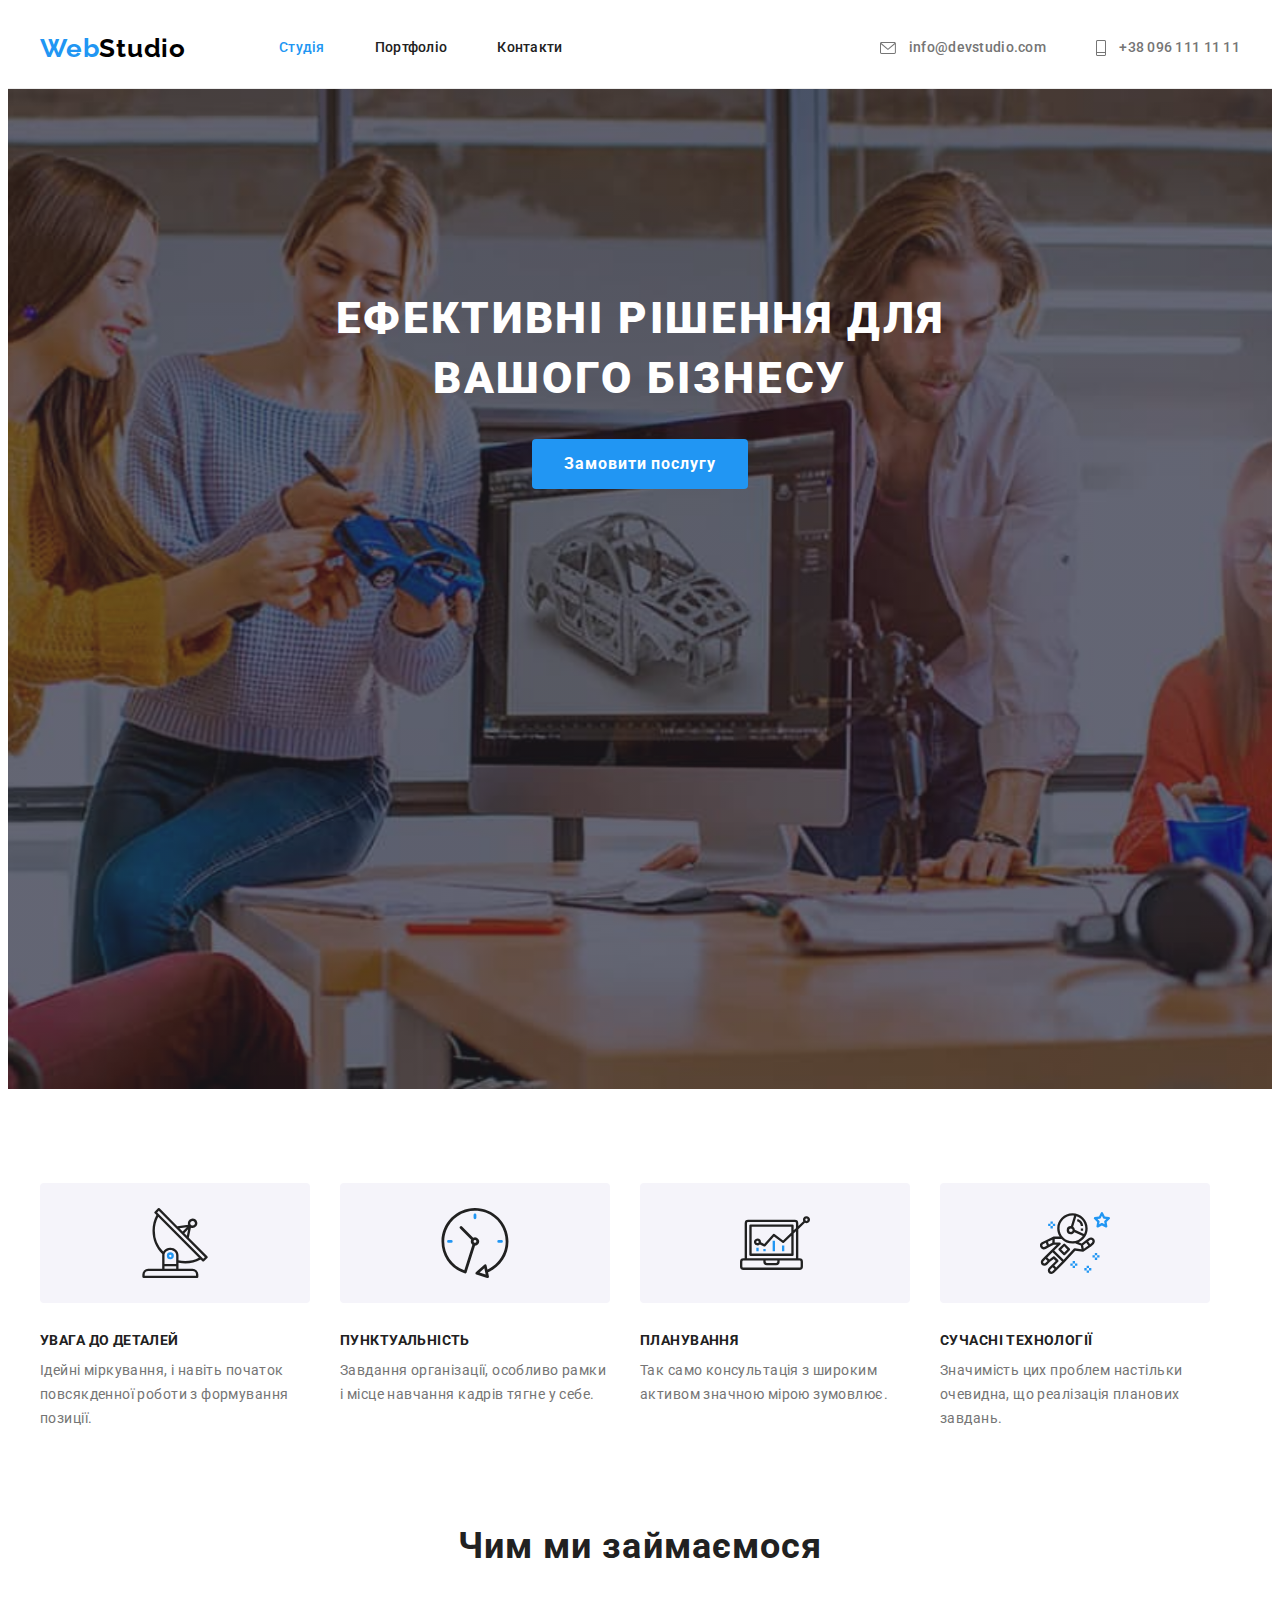
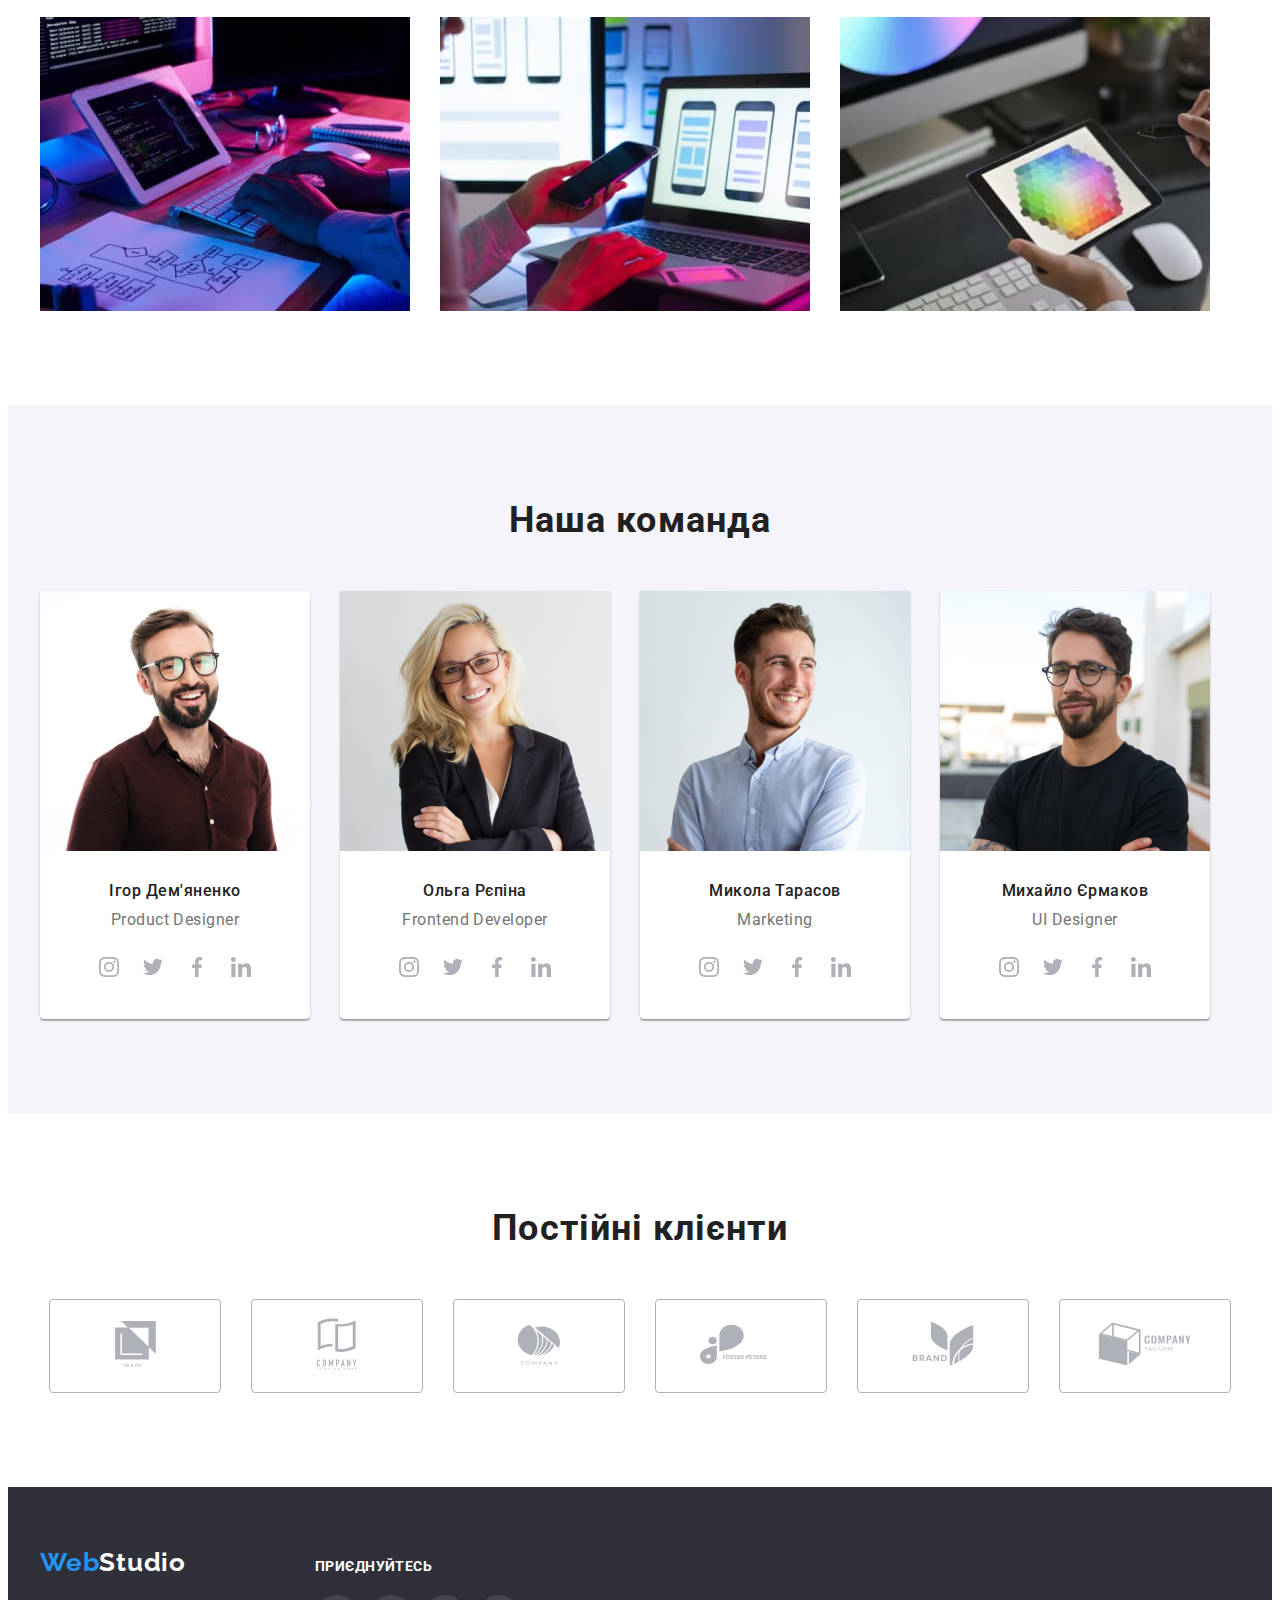
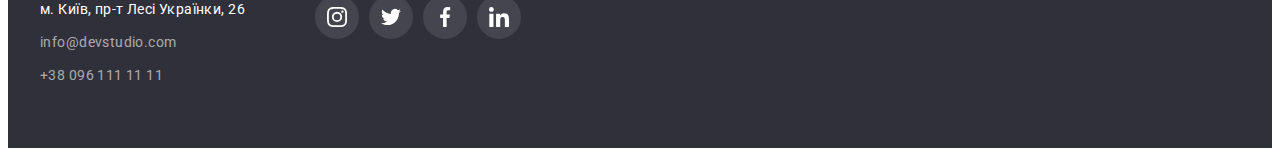
==== index.html @ 8907f820 "hw-4" ====
<!DOCTYPE html>
<html lang="uk">

<head>
    <meta charset="UTF-8">
    <meta http-equiv="X-UA-Compatible" content="IE=edge">
    <meta name="viewport" content="width=device-width, initial-scale=1.0">
    <title lang="en">WebStudio</title>
    <link rel="preconnect" href="https://fonts.googleapis.com">
    <link rel="preconnect" href="https://fonts.gstatic.com" crossorigin>
    <link
        href="https://fonts.googleapis.com/css2?family=Raleway:wght@700&family=Roboto:wght@400;500;700;900&display=swap"
        rel="stylesheet">
    <link rel="stylesheet" href="https://cdnjs.cloudflare.com/ajax/libs/modern-normalize/1.1.0/modern-normalize.min.css"
        integrity="sha512-wpPYUAdjBVSE4KJnH1VR1HeZfpl1ub8YT/NKx4PuQ5NmX2tKuGu6U/JRp5y+Y8XG2tV+wKQpNHVUX03MfMFn9Q=="
        crossorigin="anonymous" referrerpolicy="no-referrer" />
    <link rel="stylesheet" href="./css/styles.css">
</head>

<body>
    <header class="header">
        <div class="container header-container">
            <nav class="header-navigation">
                <a href="/" lang="en" class="logo link">
                    <span class="accent">Web</span>Studio
                </a>
                <ul class="header-list list">
                    <li class="header-item"> <a class="header-link link active" href="./index.html">Студія</a></li>
                    <li class="header-item"> <a class="header-link link" href="./portfolio.html">Портфоліо</a></li>
                    <li class="header-item"> <a class="header-link link" href="">Контакти</a></li>
                </ul>
            </nav>
            <ul class="header-contacts list">

                <li class="header-contacts-item">
                    <a class="header-email link" href="mailto:info@devstudio.com">
                        <svg class="email-icon" width="16" height="12">
                            <use href="./images/icons.svg#email-icon"> </use>
                        </svg>
                        info@devstudio.com</a>
                </li>
                <li class="header-contacts-item">
                    <a class="header-tel link" href="tel:+380961111111">
                        <svg class="tel-icon" width="10" height="16">
                            <use href="./images/icons.svg#tel-icon"> </use>
                        </svg>
                        +38 096 111 11
                        11</a>
                </li>
            </ul>
        </div>
    </header>

    <main>
        <section class="hero-section">
            <div class="container">
                <h1 class="hero-title">Ефективні рішення для <br /> вашого бізнесу</h1>
                <button class="hero-btn" type="button">Замовити послугу</button>
            </div>
        </section>

        <section class="features-section">
            <div class="container">
                <h2 hidden>Особливості</h2>
                <ul class="features-list list">
                    <li class="features-list-item">
                        <div class="features-icons-bckg">
                            <svg class="feature-icon" width="70" height="70">
                                <use href="./images/icons.svg#feature-1-icon">
                                </use>
                            </svg>
                        </div>
                        <h3 class="features-title">Увага до деталей</h3>
                        <p class="features-text">Ідейні міркування, і навіть початок повсякденної роботи з формування
                            позиції.</p>
                    </li>
                    <li class="features-list-item">
                        <div class="features-icons-bckg">
                            <svg class="feature-icon" width="70" height="70">
                                <use href="./images/icons.svg#feature-2-icon">
                                </use>
                            </svg>
                        </div>
                        <h3 class="features-title">Пунктуальність</h3>
                        <p class="features-text">Завдання організації, особливо рамки і місце навчання кадрів тягне у
                            себе.
                        </p>
                    </li>
                    <li class="features-list-item">
                        <div class="features-icons-bckg">
                            <svg class="feature-icon" width="70" height="70">
                                <use href="./images/icons.svg#feature-3-icon">
                                </use>
                            </svg>
                        </div>
                        <h3 class="features-title">Планування</h3>
                        <p class="features-text">Так само консультація з широким активом значною мірою зумовлює.</p>
                    </li>
                    <li class="features-list-item">
                        <div class="features-icons-bckg">
                            <svg class="feature-icon" width="70" height="70">
                                <use href="./images/icons.svg#feature-4-icon">
                                </use>
                            </svg>
                        </div>
                        <h3 class="features-title">Сучасні технології</h3>
                        <p class="features-text">Значимість цих проблем настільки очевидна, що реалізація планових
                            завдань.
                        </p>
                    </li>
                </ul>
            </div>
        </section>
        <section class="work-examples-section">
            <div class="container">
                <h2 class="second-title">Чим ми займаємося</h2>
                <ul class="examples-img list">
                    <li class="example-item">
                        <img src="./images/img-1.jpg" alt="Програміст працює за робочим столом в офісі" width="370"
                            height="294">
                    </li>
                    <li class="example-item">
                        <img src="./images/img-2.jpg" alt="Веб-дизайнер створює інтерфейс додатка для смартфона"
                            width="370" height="294">
                    </li>
                    <li class="example-item">
                        <img src="./images/img-3.jpg" alt="Веб-дизайнер обирає кольорову гаму на графічному планшеті"
                            width="370" height="294">
                    </li>
                </ul>
            </div>
        </section>
        <section class="team-section">
            <div class="container">
                <h2 class="second-title">Наша команда</h2>
                <ul class="team-list list">
                    <li class="team-member">
                        <img src="./images/img-prod-design.jpg" alt="Фото продакт-дизайнера Ігоря Дем'яненка"
                            width="270" height="260">
                        <div class="team-info">
                            <h3 class="team-member-name">Ігор Дем'яненко</h3>
                            <p class="team-member-jobtitle" lang="en">Product Designer</p>

                            <ul class="social-links-list list">
                                <li class="instagram">
                                    <a href="" class="social-link">
                                        <svg class="social-icon" width="20" height="20">
                                            <use href="./images/icons.svg#instagram-icon">
                                            </use>
                                        </svg>
                                    </a>
                                </li>
                                <li class="twitter">
                                    <a href="" class="social-link">
                                        <svg class="social-icon" wi\\\\th="20" height="20">
                                            <use href="./images/icons.svg#twitter-icon">
                                            </use>
                                        </svg>
                                    </a>
                                </li>
                                <li class="facebook">
                                    <a href="" class="social-link">
                                        <svg class="social-icon" width="20" height="20">
                                            <use href="./images/icons.svg#facebook-icon">
                                            </use>
                                        </svg>
                                    </a>
                                </li>
                                <li class="linkedin">
                                    <a href="" class="social-link">
                                        <svg class="social-icon" width="20" height="20">
                                            <use href="./images/icons.svg#linkedin-icon">
                                            </use>
                                        </svg>
                                    </a>
                                </li>
                            </ul>
                        </div>
                    </li>
                    <li class="team-member">
                        <img src="./images/img-front-develop.jpg" alt="Фото фронтенд-розробника Ольги Рєпіної"
                            width="270" height="260">
                        <div class="team-info">
                            <h3 class="team-member-name">Ольга Рєпіна</h3>
                            <p class="team-member-jobtitle" lang="en">Frontend Developer</p>
                            <ul class="social-links-list list">
                                <li class="instagram">
                                    <a href="" class="social-link">
                                        <svg class="social-icon" width="20" height="20">
                                            <use href="./images/icons.svg#instagram-icon">
                                            </use>
                                        </svg>
                                    </a>
                                </li>
                                <li class="twitter">
                                    <a href="" class="social-link">
                                        <svg class="social-icon" wi\\\\th="20" height="20">
                                            <use href="./images/icons.svg#twitter-icon">
                                            </use>
                                        </svg>
                                    </a>
                                </li>
                                <li class="facebook">
                                    <a href="" class="social-link">
                                        <svg class="social-icon" width="20" height="20">
                                            <use href="./images/icons.svg#facebook-icon">
                                            </use>
                                        </svg>
                                    </a>
                                </li>
                                <li class="linkedin">
                                    <a href="" class="social-link">
                                        <svg class="social-icon" width="20" height="20">
                                            <use href="./images/icons.svg#linkedin-icon">
                                            </use>
                                        </svg>
                                    </a>
                                </li>
                            </ul>
                        </div>
                    </li>
                    <li class="team-member">
                        <img src="./images/img-marketing.jpg" alt="Фото маркетолог Миколи Тарасова" width="270"
                            height="260">
                        <div class="team-info">
                            <h3 class="team-member-name">Микола Тарасов</h3>
                            <p class="team-member-jobtitle" lang="en">Marketing</p>
                            <ul class="social-links-list list">
                                <li class="instagram">
                                    <a href="" class="social-link">
                                        <svg class="social-icon" width="20" height="20">
                                            <use href="./images/icons.svg#instagram-icon">
                                            </use>
                                        </svg>
                                    </a>
                                </li>
                                <li class="twitter">
                                    <a href="" class="social-link">
                                        <svg class="social-icon" wi\\\\th="20" height="20">
                                            <use href="./images/icons.svg#twitter-icon">
                                            </use>
                                        </svg>
                                    </a>
                                </li>
                                <li class="facebook">
                                    <a href="" class="social-link">
                                        <svg class="social-icon" width="20" height="20">
                                            <use href="./images/icons.svg#facebook-icon">
                                            </use>
                                        </svg>
                                    </a>
                                </li>
                                <li class="linkedin">
                                    <a href="" class="social-link">
                                        <svg class="social-icon" width="20" height="20">
                                            <use href="./images/icons.svg#linkedin-icon">
                                            </use>
                                        </svg>
                                    </a>
                                </li>
                            </ul>
                        </div>
                    </li>
                    <li class="team-member">
                        <img src="./images/img-ui-design.jpg"
                            alt="Фото дизайнера інтерфейсу користувача Михайла Єрмакова" width="270" height="260">
                        <div class="team-info">
                            <h3 class="team-member-name">Михайло Єрмаков</h3>
                            <p class="team-member-jobtitle" lang="en">UI Designer</p>
                            <ul class="social-links-list list">
                                <li class="instagram">
                                    <a href="" class="social-link">
                                        <svg class="social-icon" width="20" height="20">
                                            <use href="./images/icons.svg#instagram-icon">
                                            </use>
                                        </svg>
                                    </a>
                                </li>
                                <li class="twitter">
                                    <a href="" class="social-link">
                                        <svg class="social-icon" wi\\\\th="20" height="20">
                                            <use href="./images/icons.svg#twitter-icon">
                                            </use>
                                        </svg>
                                    </a>
                                </li>
                                <li class="facebook">
                                    <a href="" class="social-link">
                                        <svg class="social-icon" width="20" height="20">
                                            <use href="./images/icons.svg#facebook-icon">
                                            </use>
                                        </svg>
                                    </a>
                                </li>
                                <li class="linkedin">
                                    <a href="" class="social-link">
                                        <svg class="social-icon" width="20" height="20">
                                            <use href="./images/icons.svg#linkedin-icon">
                                            </use>
                                        </svg>
                                    </a>
                                </li>
                            </ul>
                        </div>
                    </li>
                </ul>
            </div>
        </section>

        <section class="clients-section">
            <div class="container">
                <h2 class="second-title">Постійні клієнти</h2>
                <ul class="our-clients list">
                    <li class="client">
                        <div class="client-field">
                            <a href="client-logo">
                                <svg class="client-icon" width="41" height="46.7">
                                    <use href="./images/icons.svg#client-1-icon">
                                    </use>
                                </svg>
                            </a>
                        </div>
                    </li>
                    <li class="client">
                        <div class="client-field">
                            <a href="client-logo">
                                <svg class="client-icon" width="40" height="52">
                                    <use href="./images/icons.svg#client-2-icon">
                                    </use>
                                </svg>
                            </a>
                        </div>
                    </li>
                    <li class="client">
                        <div class="client-field">
                            <a href="client-logo">
                                <svg class="client-icon" width="43.46" height="41.18">
                                    <use href="./images/icons.svg#client-3-icon">
                                    </use>
                                </svg>
                            </a>
                        </div>
                    </li>
                    <li class="client">
                        <div class="client-field">
                            <a href="client-logo">
                                <svg class="client-icon" width="84.44" height="40.62">
                                    <use href="./images/icons.svg#client-4-icon">
                                    </use>
                                </svg>
                            </a>
                        </div>
                    </li>
                    <li class="client">
                        <div class="client-field">
                            <a href="client-logo">
                                <svg class="client-icon" width="62.54" height="45.43">
                                    <use href="./images/icons.svg#client-5-icon">
                                    </use>
                                </svg>
                            </a>
                        </div>
                    </li>
                    <li class="client">
                        <div class="client-field">
                            <a href="client-logo">
                                <svg class="client-icon" width="93.79" height="43.93">
                                    <use href="./images/icons.svg#client-6-icon">
                                    </use>
                                </svg>
                            </a>
                        </div>
                    </li>
                </ul>
            </div>
        </section>

    </main>
    <footer class="footer">
        <div class="container">
            <div class="footer-info">
                <div class="footer-left-colomn">
                    <a href="/" lang="en" class="logo-second link">
                        <span class="accent">Web</span>Studio
                    </a>
                    <address class="footer-adress">
                        <p class="adress">м. Київ, пр-т Лесі Українки, 26 <br /> </p>
                        <a class="footer-email link" href="malito:info@devstudio.com">info@devstudio.com</a> <br />
                        <a class="footer-tel link" href="tel:+380961111111">+38 096 111 11 11</a>
                </div>
                <div class="footer-right-colomn">
                    <p class="join">Приєднуйтесь</p>
                    <ul class="social-links-list social-links-list-footer list">
                        <li class="instagram">
                            <a href="" class="social-link social-link-footer">
                                <svg class="social-icon" width="20" height="20">
                                    <use href="./images/icons.svg#instagram-icon">
                                    </use>
                                </svg>
                            </a>
                        </li>
                        <li class="twitter">
                            <a href="" class="social-link social-link-footer">
                                <svg class="social-icon" wi\\\\th="20" height="20">
                                    <use href="./images/icons.svg#twitter-icon">
                                    </use>
                                </svg>
                            </a>
                        </li>
                        <li class="facebook">
                            <a href="" class="social-link social-link-footer">
                                <svg class="social-icon" width="20" height="20">
                                    <use href="./images/icons.svg#facebook-icon">
                                    </use>
                                </svg>
                            </a>
                        </li>
                        <li class="linkedin">
                            <a href="" class="social-link social-link-footer">
                                <svg class="social-icon" width="20" height="20">
                                    <use href="./images/icons.svg#linkedin-icon">
                                    </use>
                                </svg>
                            </a>
                        </li>
                    </ul>
                </div>
                </address>
            </div>
        </div>
    </footer>
</body>

</html>
---- css/styles.css ----
:root {
  --primary-text-color: #757575;
  --second-text-color: rgba(255, 255, 255, 0.6);
  --title-text-color: #212121;
  --accent-text-color: #2196f3;
  --prinary-white-color: #ffffff;
  --prinary-black-color: #000000;
  --hero-background-color: #c4c4c4;
  --second-background-color: #2f303a;
  --third-background-color: #f5f4fa;
  --btn-active-color: #188ce8;
  --border-color: #ececec;
  --border-portf-color: #eee;
  --icons-color: #afb1b8;
  --icons-footer: rgba(255, 255, 255, 0.1);
}

p,
h1,
h2,
h3,
h4,
h5,
h6 {
  margin: 0;
}

ul,
ol {
  margin: 0;
  padding-left: 0;
}

button {
  cursor: pointer;
}

address {
  font-style: normal;
}

img {
  display: block;
}

body {
  background-color: var(--prinary-white-color);
  color: var(--primary-text-color);
  font-family: "Roboto", sans-serif;
}

.container {
  width: 1200px;
  padding-left: 15px;
  padding-right: 15px;
  margin: 0 auto;
}

/* HEADER */
.header {
  border-bottom: 1px solid var(--border-color);
}

.header-container {
  display: flex;
  align-items: center;
}

.header-navigation {
  display: flex;
  align-items: center;
}

.header-list {
  display: flex;
}

.header-contacts {
  display: flex;
  margin-left: auto;
}

.header-contacts-item:not(:last-child) {
  margin-right: 50px;
}

.logo {
  font-family: "Raleway", sans-serif;
  font-weight: 700;
  font-size: 26px;
  line-height: 1.19;
  letter-spacing: 0.03em;
  color: var(--prinary-black-color);
  text-decoration: none;
  margin-right: 93px;
}

.accent {
  color: var(--accent-text-color);
}

.list {
  list-style: none;
}

.link {
  text-decoration: none;
}

.header-link {
  display: block;
  font-weight: 500;
  font-size: 14px;
  line-height: 1.14;
  letter-spacing: 0.02em;
  color: var(--title-text-color);
  padding-top: 32px;
  padding-bottom: 32px;
}
.active {
  color: var(--accent-text-color);
}
.header-item:not(:last-child) {
  margin-right: 50px;
}

.header-email,
.header-tel {
  font-weight: 500;
  font-size: 14px;
  line-height: 1.14;
  letter-spacing: 0.02em;
  color: #757575;
}

.email-icon,
.tel-icon {
  margin-right: 10px;
  vertical-align: middle;
  fill: currentColor;
}
.header-contacts-item {
  display: flex;
  align-items: center;
}

.header-contacts-item :hover,
.header-contacts-item :focus {
  color: var(--accent-text-color);
}

/* HERO */

.hero-section {
  max-width: 1600px;
  height: 600px;
  margin-left: auto;
  margin-right: auto;
  background-color: var(--hero-background-color);
  background-image: linear-gradient(
      to right,
      rgba(47, 48, 58, 0.4),
      rgba(47, 48, 58, 0.4)
    ),
    url("../images/hero-img.jpg");
  background-repeat: no-repeat;
  background-position: center;
  background-size: cover;
  padding-top: 200px;
  padding-bottom: 200px;
  text-align: center;
}

.hero-title {
  font-weight: 900;
  font-size: 44px;
  line-height: 1.36;
  text-align: center;
  letter-spacing: 0.06em;
  text-transform: uppercase;
  color: var(--prinary-white-color);
  margin-bottom: 30px;
}

.hero-btn {
  padding: 10px 32px;
  font-family: inherit;
  font-weight: 700;
  font-size: 16px;
  line-height: 1.88;
  text-align: center;
  letter-spacing: 0.06em;
  color: var(--prinary-white-color);
  background-color: var(--accent-text-color);
  border-radius: 4px;
  border: none;
  display: block;
  margin: 0 auto;
}

.hero-btn:hover,
.hero-btn:focus {
  background-color: var(--btn-active-color);
}

/* FEATURES-SECTION */

.features-list-item {
  width: 270px;
  margin-right: 30px;
}
.features-list-item:nth-child(4n) {
  margin-right: 0;
}
.features-list {
  display: flex;
}

.features-icons-bckg {
  width: 270px;
  height: 120px;
  margin-bottom: 30px;
  background-color: var(--third-background-color);
  border-radius: 4px;
  display: inline-flex;
  content: "";
  justify-content: center;
  align-items: center;
}

.features-section {
  padding-top: 94px;
  padding-bottom: 94px;
}
.features-title {
  font-weight: 700;
  font-size: 14px;
  line-height: 1.14;
  letter-spacing: 0.03em;
  text-transform: uppercase;
  color: var(--title-text-color);
  margin-bottom: 10px;
}

.features-text {
  font-size: 14px;
  line-height: 1.71;
  letter-spacing: 0.03em;
  color: var(--primary-text-color);
}

/* EXAMPLES-SECTION */

.work-examples-section {
  padding-bottom: 94px;
}
.second-title {
  font-weight: 700;
  font-size: 36px;
  line-height: 1.17;
  text-align: center;
  letter-spacing: 0.03em;
  color: var(--title-text-color);
  margin-bottom: 50px;
}

.examples-img {
  display: flex;
}

.example-item:not(:last-child) {
  margin-right: 30px;
}

/* TEAM-SECTION */

.team-list {
  display: flex;
}

.team-member {
  background-color: var(--prinary-white-color);
  width: 270px;
  margin-right: 30px;
  box-shadow: 0px 1px 3px rgba(0, 0, 0, 0.12), 0px 1px 1px rgba(0, 0, 0, 0.14),
    0px 2px 1px rgba(0, 0, 0, 0.2);
  border-radius: 0px 0px 4px 4px;
}

.team-member:nth-child(4n) {
  margin-right: 0;
}

.team-section {
  background-color: var(--third-background-color);
  padding-top: 94px;
  padding-bottom: 94px;
}

.team-member-name {
  font-weight: 500;
  font-size: 16px;
  line-height: 1.19;
  text-align: center;
  letter-spacing: 0.03em;
  color: var(--title-text-color);
  margin-bottom: 10px;
}

.team-info {
  padding-top: 30px;
  padding-bottom: 30px;
}

.team-member-jobtitle {
  font-size: 16px;
  line-height: 1.19;
  text-align: center;
  letter-spacing: 0.03em;
  color: var(--primary-text-color);
}

.social-link {
  fill: var(--icons-color);
}

.social-links-list {
  display: flex;
  justify-content: center;
  padding-top: 16px;
}

.social-link {
  display: flex;
  justify-content: center;
  align-items: center;
  width: 44px;
  height: 44px;
  border-radius: 50%;
}

.social-link:hover,
.social-link:focus {
  fill: var(--prinary-white-color);
  background-color: var(--accent-text-color);
}

/* CLIENTS-SECTION */

.clients-section {
  padding-top: 94px;
  padding-bottom: 94px;
}

.our-clients {
  fill: var(--icons-color);
  display: flex;
  justify-content: center;
}

.client-logo {
  display: flex;
  justify-content: center;
  align-items: center;
  width: 106px;
  height: 60px;
}

.client-field {
  width: 170px;
  height: 92px;
  border: 1px solid var(--icons-color);
  border-radius: 4px;
  display: flex;
  justify-content: center;
  align-items: center;
}

.client-field:hover,
.client-field:focus {
  border: 1px solid var(--accent-text-color);
}

.client {
  margin-right: 30px;
}

.client:last-child {
  margin-right: 0;
}

/* FOOTER */

.footer {
  background-color: var(--second-background-color);
  padding-top: 60px;
  padding-bottom: 60px;
}

.footer-info {
  display: flex;
  align-items: baseline;
}

.logo-second {
  font-family: "Raleway", sans-serif;
  font-weight: 700;
  font-size: 26px;
  line-height: 1.19;
  letter-spacing: 0.03em;
  color: var(--prinary-white-color);
  text-decoration: none;
  display: inline-block;
  margin-bottom: 20px;
}

.adress {
  font-style: normal;
  font-size: 14px;
  line-height: 1.71;
  letter-spacing: 0.03em;
  color: var(--prinary-white-color);
  margin-bottom: 9px;
}

.footer-email {
  margin-bottom: 9px;
  display: inline-block;
}

.footer-email,
.footer-tel {
  font-style: normal;
  font-size: 14px;
  line-height: 1.71;
  letter-spacing: 0.03em;
  color: var(--second-text-color);
}

.join {
  font-style: normal;
  font-weight: 700;
  font-size: 14px;
  line-height: 1.14;
  letter-spacing: 0.03em;
  text-transform: uppercase;
  color: var(--prinary-white-color);
}

.social-link-footer {
  fill: var(--prinary-white-color);
  background-color: var(--icons-footer);
  margin-right: 10px;
}

.social-links-list-footer {
  padding-top: 20px;
}

.footer-right-colomn {
  margin-left: 70px;
}

/* PORTFOLIO */
.portfolio-section {
  padding-top: 94px;
  padding-bottom: 94px;
}

/* MENU-SECTION */

.menu-section {
  margin-bottom: 34px;
  display: flex;
  justify-content: center;
}
.portfolio-btn {
  font-family: "Roboto";
  font-style: normal;
  font-weight: 500;
  font-size: 16px;
  line-height: 1.63;
  text-align: center;
  letter-spacing: 0.03em;
  color: var(--title-text-color);
  background-color: var(--third-background-color);
  cursor: pointer;
  border-radius: 4px;
  border: none;
  padding: 6px 22px;
}
.menu-portfolio:not(:last-child) {
  margin-right: 8px;
}
.menu-portfolio :hover,
.menu-portfolio :focus {
  background-color: var(--accent-text-color);
  color: var(--prinary-white-color);
  box-shadow: 0px 3px 1px rgba(0, 0, 0, 0.1), 0px 1px 2px rgba(0, 0, 0, 0.08),
    0px 2px 2px rgba(0, 0, 0, 0.12);
}

/* PORTFOLIO-SECTION */

.portfolio-examples {
  display: flex;
  flex-wrap: wrap;
}

.portfolio-example-item {
  background-color: var(--prinary-white-color);
  width: calc((100% - 60px) / 3);
  margin-right: 30px;
  margin-bottom: 30px;
}

.portfolio-example-item:hover,
.portfolio-example-item:focus {
  box-shadow: 0px 1px 1px rgba(0, 0, 0, 0.12), 0px 4px 4px rgba(0, 0, 0, 0.06),
    1px 4px 6px rgba(0, 0, 0, 0.16);
}
.portfolio-example-item:nth-last-child(-n + 3) {
  margin-bottom: 0;
}

.portfolio-example-item:nth-child(3n) {
  margin-right: 0;
}

.portfolio-info {
  padding-top: 20px;
  padding-bottom: 20px;
  border-bottom: 1px solid var(--border-portf-color);
  border-right: 1px solid var(--border-portf-color);
  border-left: 1px solid var(--border-portf-color);
}

.portfolio-examples-title {
  font-weight: 700;
  font-size: 18px;
  line-height: 2;
  letter-spacing: 0.06em;
  color: var(--title-text-color);
}

.portfolio-category-name {
  font-size: 16px;
  line-height: 1.88;
  letter-spacing: 0.03em;
}
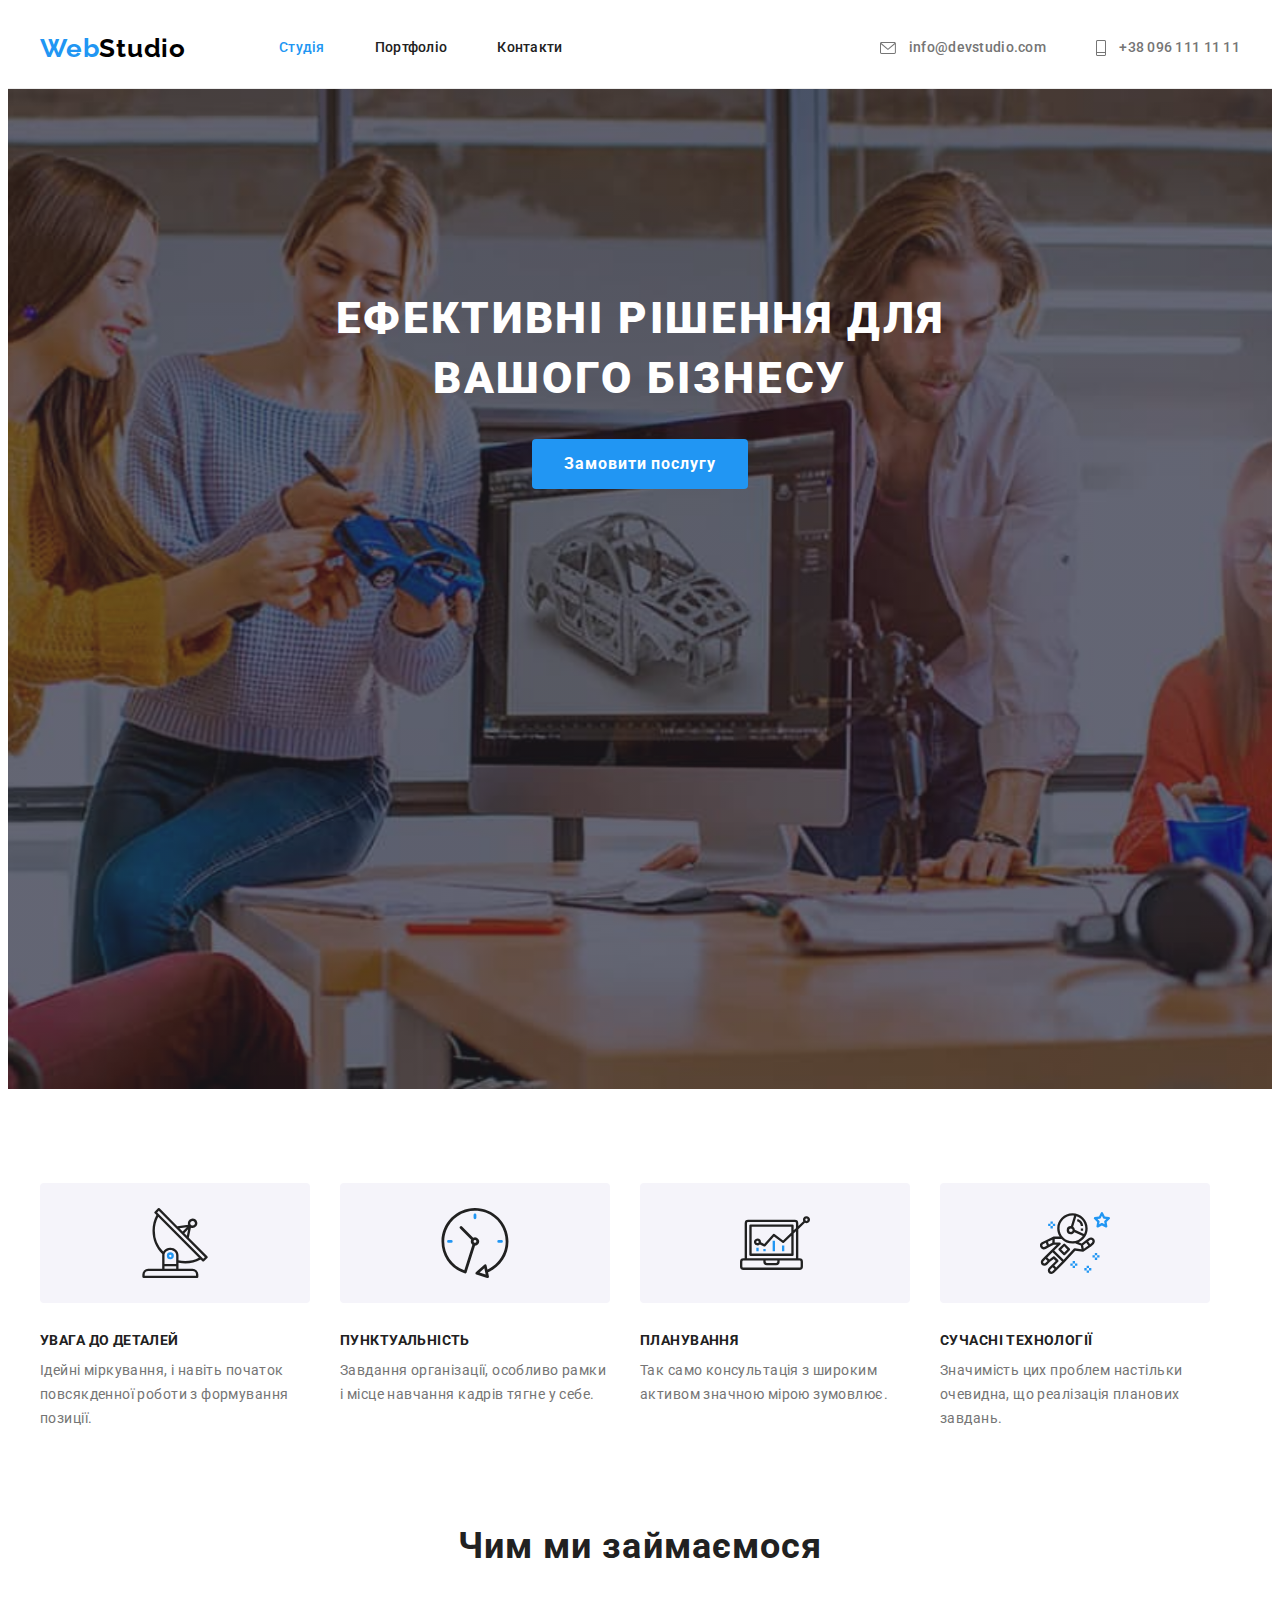
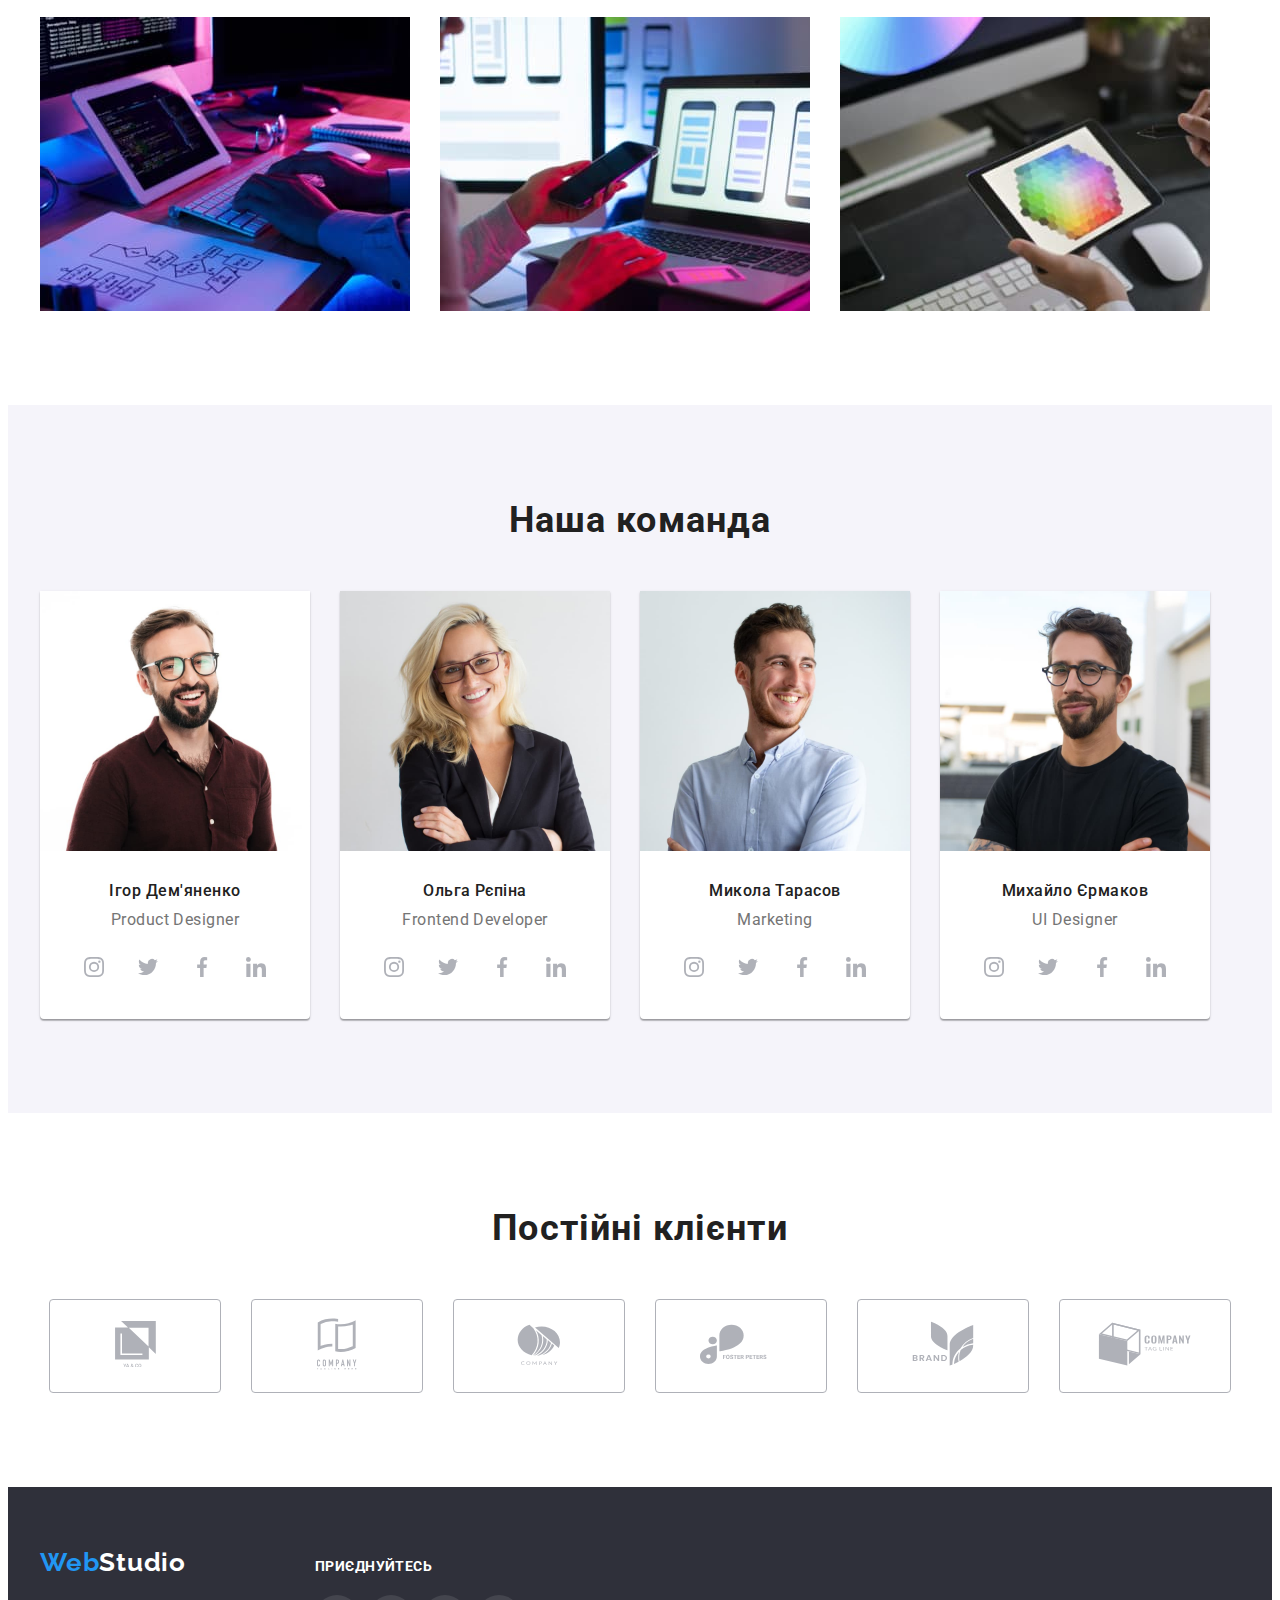
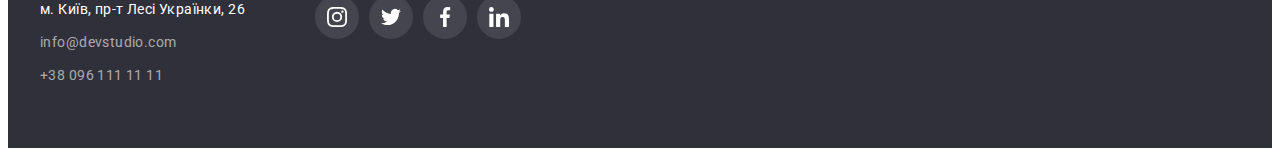
==== commit 51ebd42f: "fixed" ====
--- a/index.html
+++ b/index.html
@@ -142,7 +142,7 @@
                             <p class="team-member-jobtitle" lang="en">Product Designer</p>
 
                             <ul class="social-links-list list">
-                                <li class="instagram">
+                                <li class="instagram social-icon-shape">
                                     <a href="" class="social-link">
                                         <svg class="social-icon" width="20" height="20">
                                             <use href="./images/icons.svg#instagram-icon">
@@ -150,7 +150,7 @@
                                         </svg>
                                     </a>
                                 </li>
-                                <li class="twitter">
+                                <li class="twitter social-icon-shape">
                                     <a href="" class="social-link">
                                         <svg class="social-icon" wi\\\\th="20" height="20">
                                             <use href="./images/icons.svg#twitter-icon">
@@ -158,7 +158,7 @@
                                         </svg>
                                     </a>
                                 </li>
-                                <li class="facebook">
+                                <li class="facebook social-icon-shape">
                                     <a href="" class="social-link">
                                         <svg class="social-icon" width="20" height="20">
                                             <use href="./images/icons.svg#facebook-icon">
@@ -166,7 +166,7 @@
                                         </svg>
                                     </a>
                                 </li>
-                                <li class="linkedin">
+                                <li class="linkedin social-icon-shape">
                                     <a href="" class="social-link">
                                         <svg class="social-icon" width="20" height="20">
                                             <use href="./images/icons.svg#linkedin-icon">
@@ -184,7 +184,7 @@
                             <h3 class="team-member-name">Ольга Рєпіна</h3>
                             <p class="team-member-jobtitle" lang="en">Frontend Developer</p>
                             <ul class="social-links-list list">
-                                <li class="instagram">
+                                <li class="instagram social-icon-shape">
                                     <a href="" class="social-link">
                                         <svg class="social-icon" width="20" height="20">
                                             <use href="./images/icons.svg#instagram-icon">
@@ -192,7 +192,7 @@
                                         </svg>
                                     </a>
                                 </li>
-                                <li class="twitter">
+                                <li class="twitter social-icon-shape">
                                     <a href="" class="social-link">
                                         <svg class="social-icon" wi\\\\th="20" height="20">
                                             <use href="./images/icons.svg#twitter-icon">
@@ -200,7 +200,7 @@
                                         </svg>
                                     </a>
                                 </li>
-                                <li class="facebook">
+                                <li class="facebook social-icon-shape">
                                     <a href="" class="social-link">
                                         <svg class="social-icon" width="20" height="20">
                                             <use href="./images/icons.svg#facebook-icon">
@@ -208,7 +208,7 @@
                                         </svg>
                                     </a>
                                 </li>
-                                <li class="linkedin">
+                                <li class="linkedin social-icon-shape">
                                     <a href="" class="social-link">
                                         <svg class="social-icon" width="20" height="20">
                                             <use href="./images/icons.svg#linkedin-icon">
@@ -226,7 +226,7 @@
                             <h3 class="team-member-name">Микола Тарасов</h3>
                             <p class="team-member-jobtitle" lang="en">Marketing</p>
                             <ul class="social-links-list list">
-                                <li class="instagram">
+                                <li class="instagram social-icon-shape">
                                     <a href="" class="social-link">
                                         <svg class="social-icon" width="20" height="20">
                                             <use href="./images/icons.svg#instagram-icon">
@@ -234,7 +234,7 @@
                                         </svg>
                                     </a>
                                 </li>
-                                <li class="twitter">
+                                <li class="twitter social-icon-shape">
                                     <a href="" class="social-link">
                                         <svg class="social-icon" wi\\\\th="20" height="20">
                                             <use href="./images/icons.svg#twitter-icon">
@@ -242,7 +242,7 @@
                                         </svg>
                                     </a>
                                 </li>
-                                <li class="facebook">
+                                <li class="facebook social-icon-shape">
                                     <a href="" class="social-link">
                                         <svg class="social-icon" width="20" height="20">
                                             <use href="./images/icons.svg#facebook-icon">
@@ -250,7 +250,7 @@
                                         </svg>
                                     </a>
                                 </li>
-                                <li class="linkedin">
+                                <li class="linkedin social-icon-shape">
                                     <a href="" class="social-link">
                                         <svg class="social-icon" width="20" height="20">
                                             <use href="./images/icons.svg#linkedin-icon">
@@ -268,7 +268,7 @@
                             <h3 class="team-member-name">Михайло Єрмаков</h3>
                             <p class="team-member-jobtitle" lang="en">UI Designer</p>
                             <ul class="social-links-list list">
-                                <li class="instagram">
+                                <li class="instagram social-icon-shape">
                                     <a href="" class="social-link">
                                         <svg class="social-icon" width="20" height="20">
                                             <use href="./images/icons.svg#instagram-icon">
@@ -276,7 +276,7 @@
                                         </svg>
                                     </a>
                                 </li>
-                                <li class="twitter">
+                                <li class="twitter social-icon-shape">
                                     <a href="" class="social-link">
                                         <svg class="social-icon" wi\\\\th="20" height="20">
                                             <use href="./images/icons.svg#twitter-icon">
@@ -284,7 +284,7 @@
                                         </svg>
                                     </a>
                                 </li>
-                                <li class="facebook">
+                                <li class="facebook social-icon-shape">
                                     <a href="" class="social-link">
                                         <svg class="social-icon" width="20" height="20">
                                             <use href="./images/icons.svg#facebook-icon">
@@ -292,7 +292,7 @@
                                         </svg>
                                     </a>
                                 </li>
-                                <li class="linkedin">
+                                <li class="linkedin social-icon-shape">
                                     <a href="" class="social-link">
                                         <svg class="social-icon" width="20" height="20">
                                             <use href="./images/icons.svg#linkedin-icon">
@@ -312,64 +312,52 @@
                 <h2 class="second-title">Постійні клієнти</h2>
                 <ul class="our-clients list">
                     <li class="client">
-                        <div class="client-field">
-                            <a href="client-logo">
-                                <svg class="client-icon" width="41" height="46.7">
-                                    <use href="./images/icons.svg#client-1-icon">
-                                    </use>
-                                </svg>
-                            </a>
-                        </div>
-                    </li>
-                    <li class="client">
-                        <div class="client-field">
-                            <a href="client-logo">
-                                <svg class="client-icon" width="40" height="52">
-                                    <use href="./images/icons.svg#client-2-icon">
-                                    </use>
-                                </svg>
-                            </a>
-                        </div>
-                    </li>
-                    <li class="client">
-                        <div class="client-field">
-                            <a href="client-logo">
-                                <svg class="client-icon" width="43.46" height="41.18">
-                                    <use href="./images/icons.svg#client-3-icon">
-                                    </use>
-                                </svg>
-                            </a>
-                        </div>
-                    </li>
-                    <li class="client">
-                        <div class="client-field">
-                            <a href="client-logo">
-                                <svg class="client-icon" width="84.44" height="40.62">
-                                    <use href="./images/icons.svg#client-4-icon">
-                                    </use>
-                                </svg>
-                            </a>
-                        </div>
-                    </li>
-                    <li class="client">
-                        <div class="client-field">
-                            <a href="client-logo">
-                                <svg class="client-icon" width="62.54" height="45.43">
-                                    <use href="./images/icons.svg#client-5-icon">
-                                    </use>
-                                </svg>
-                            </a>
-                        </div>
-                    </li>
-                    <li class="client">
-                        <div class="client-field">
-                            <a href="client-logo">
-                                <svg class="client-icon" width="93.79" height="43.93">
-                                    <use href="./images/icons.svg#client-6-icon">
-                                    </use>
-                                </svg>
-                            </a>
-                        </div>
+                        <a href="client-logo">
+                            <svg class="client-icon" width="41" height="46.7">
+                                <use href="./images/icons.svg#client-1-icon">
+                                </use>
+                            </svg>
+                        </a>
+                    </li>
+                    <li class="client">
+                        <a href="client-logo">
+                            <svg class="client-icon" width="40" height="52">
+                                <use href="./images/icons.svg#client-2-icon">
+                                </use>
+                            </svg>
+                        </a>
+                    </li>
+                    <li class="client">
+                        <a href="client-logo">
+                            <svg class="client-icon" width="43.46" height="41.18">
+                                <use href="./images/icons.svg#client-3-icon">
+                                </use>
+                            </svg>
+                        </a>
+                    </li>
+                    <li class="client">
+                        <a href="client-logo">
+                            <svg class="client-icon" width="84.44" height="40.62">
+                                <use href="./images/icons.svg#client-4-icon">
+                                </use>
+                            </svg>
+                        </a>
+                    </li>
+                    <li class="client">
+                        <a href="client-logo">
+                            <svg class="client-icon" width="62.54" height="45.43">
+                                <use href="./images/icons.svg#client-5-icon">
+                                </use>
+                            </svg>
+                        </a>
+                    </li>
+                    <li class="client">
+                        <a href="client-logo">
+                            <svg class="client-icon" width="93.79" height="43.93">
+                                <use href="./images/icons.svg#client-6-icon">
+                                </use>
+                            </svg>
+                        </a>
                     </li>
                 </ul>
             </div>
--- a/css/styles.css
+++ b/css/styles.css
@@ -117,6 +117,12 @@
   padding-top: 32px;
   padding-bottom: 32px;
 }
+
+.header-link:hover,
+.header-link:focus {
+  color: var(--accent-text-color);
+}
+
 .active {
   color: var(--accent-text-color);
 }
@@ -339,6 +345,14 @@
   border-radius: 50%;
 }
 
+.social-icon-shape {
+  padding-right: 10px;
+}
+
+.social-links-list :last-child {
+  padding-right: 0;
+}
+
 .social-link:hover,
 .social-link:focus {
   fill: var(--prinary-white-color);
@@ -353,7 +367,6 @@
 }
 
 .our-clients {
-  fill: var(--icons-color);
   display: flex;
   justify-content: center;
 }
@@ -366,7 +379,7 @@
   height: 60px;
 }
 
-.client-field {
+.client {
   width: 170px;
   height: 92px;
   border: 1px solid var(--icons-color);
@@ -376,9 +389,18 @@
   align-items: center;
 }
 
-.client-field:hover,
-.client-field:focus {
+.client-icon {
+  fill: var(--icons-color);
+}
+
+.client:hover,
+.client:focus {
   border: 1px solid var(--accent-text-color);
+}
+
+.client:hover .client-icon,
+.client:focus .client-icon {
+  fill: var(--accent-text-color);
 }
 
 .client {
@@ -470,7 +492,7 @@
 /* MENU-SECTION */
 
 .menu-section {
-  margin-bottom: 34px;
+  margin-bottom: 50px;
   display: flex;
   justify-content: center;
 }
@@ -530,6 +552,8 @@
 .portfolio-info {
   padding-top: 20px;
   padding-bottom: 20px;
+  padding-left: 24px;
+  padding-right: 24px;
   border-bottom: 1px solid var(--border-portf-color);
   border-right: 1px solid var(--border-portf-color);
   border-left: 1px solid var(--border-portf-color);
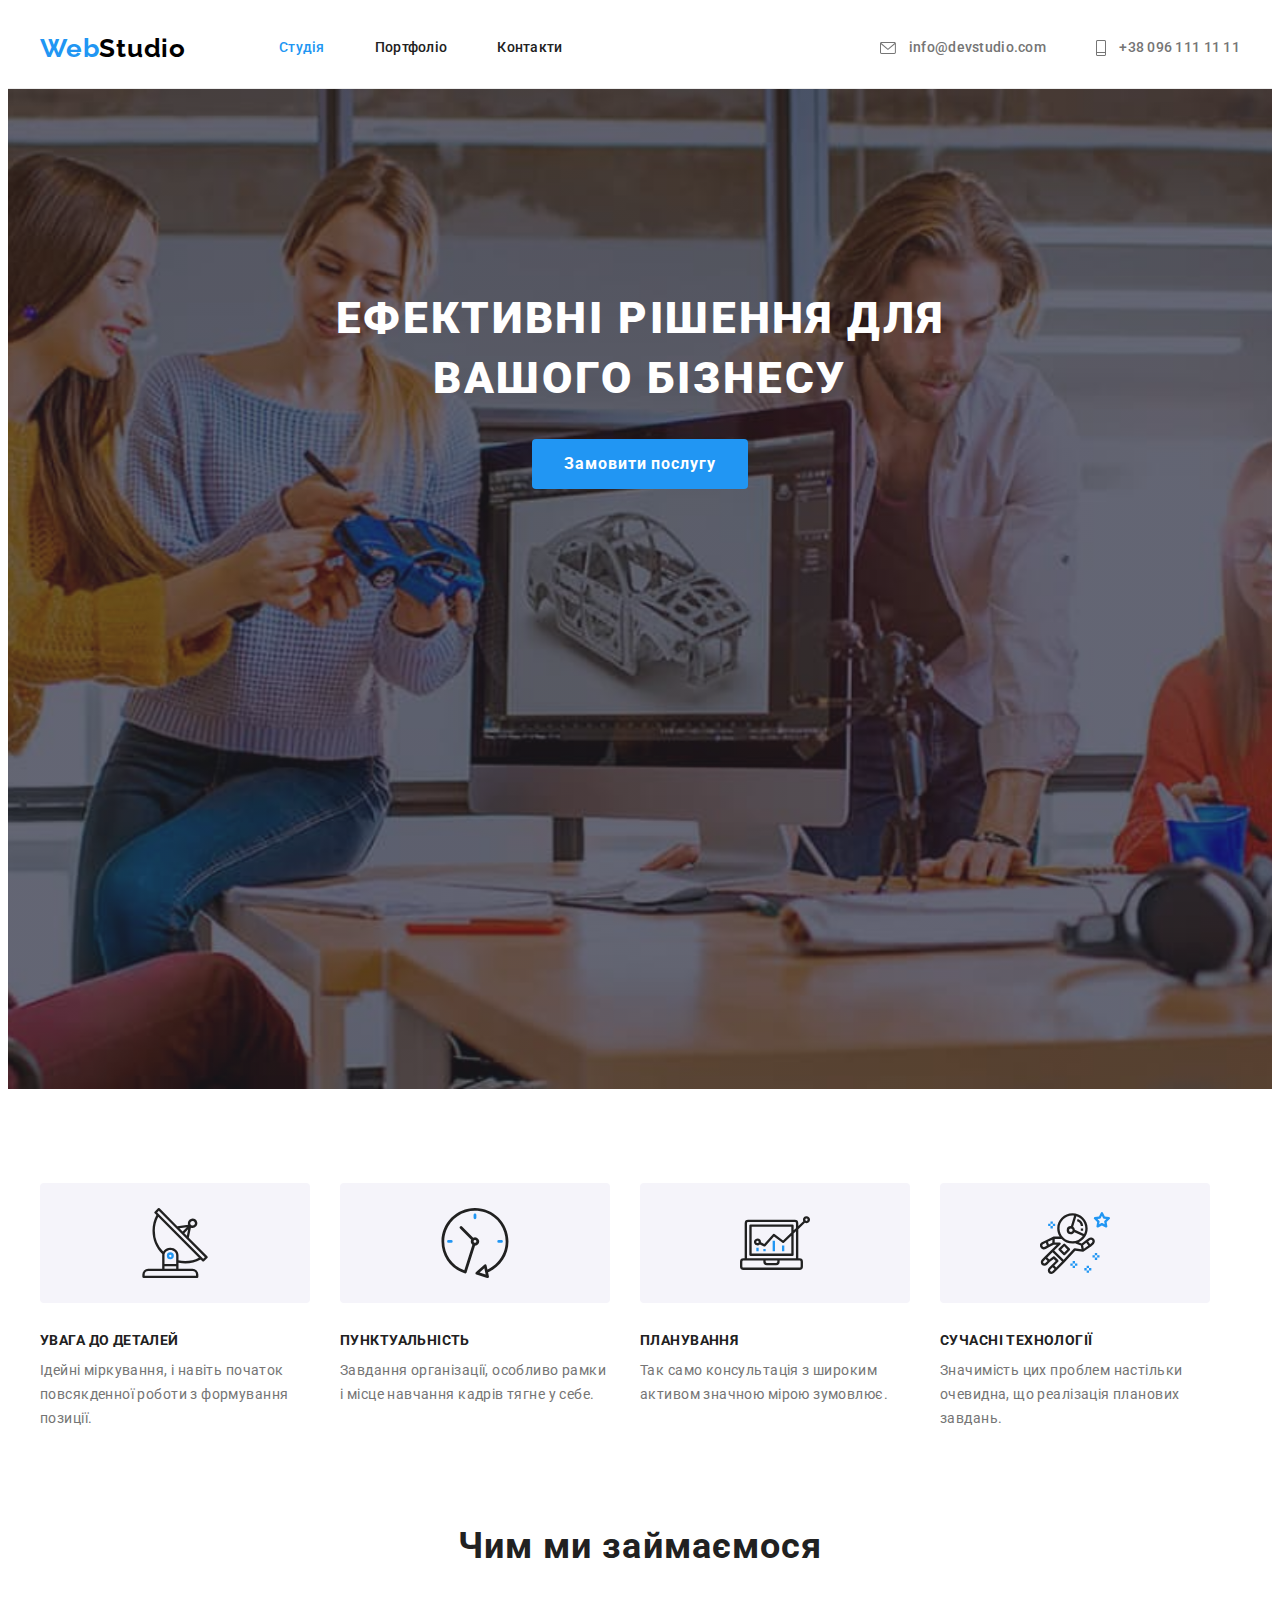
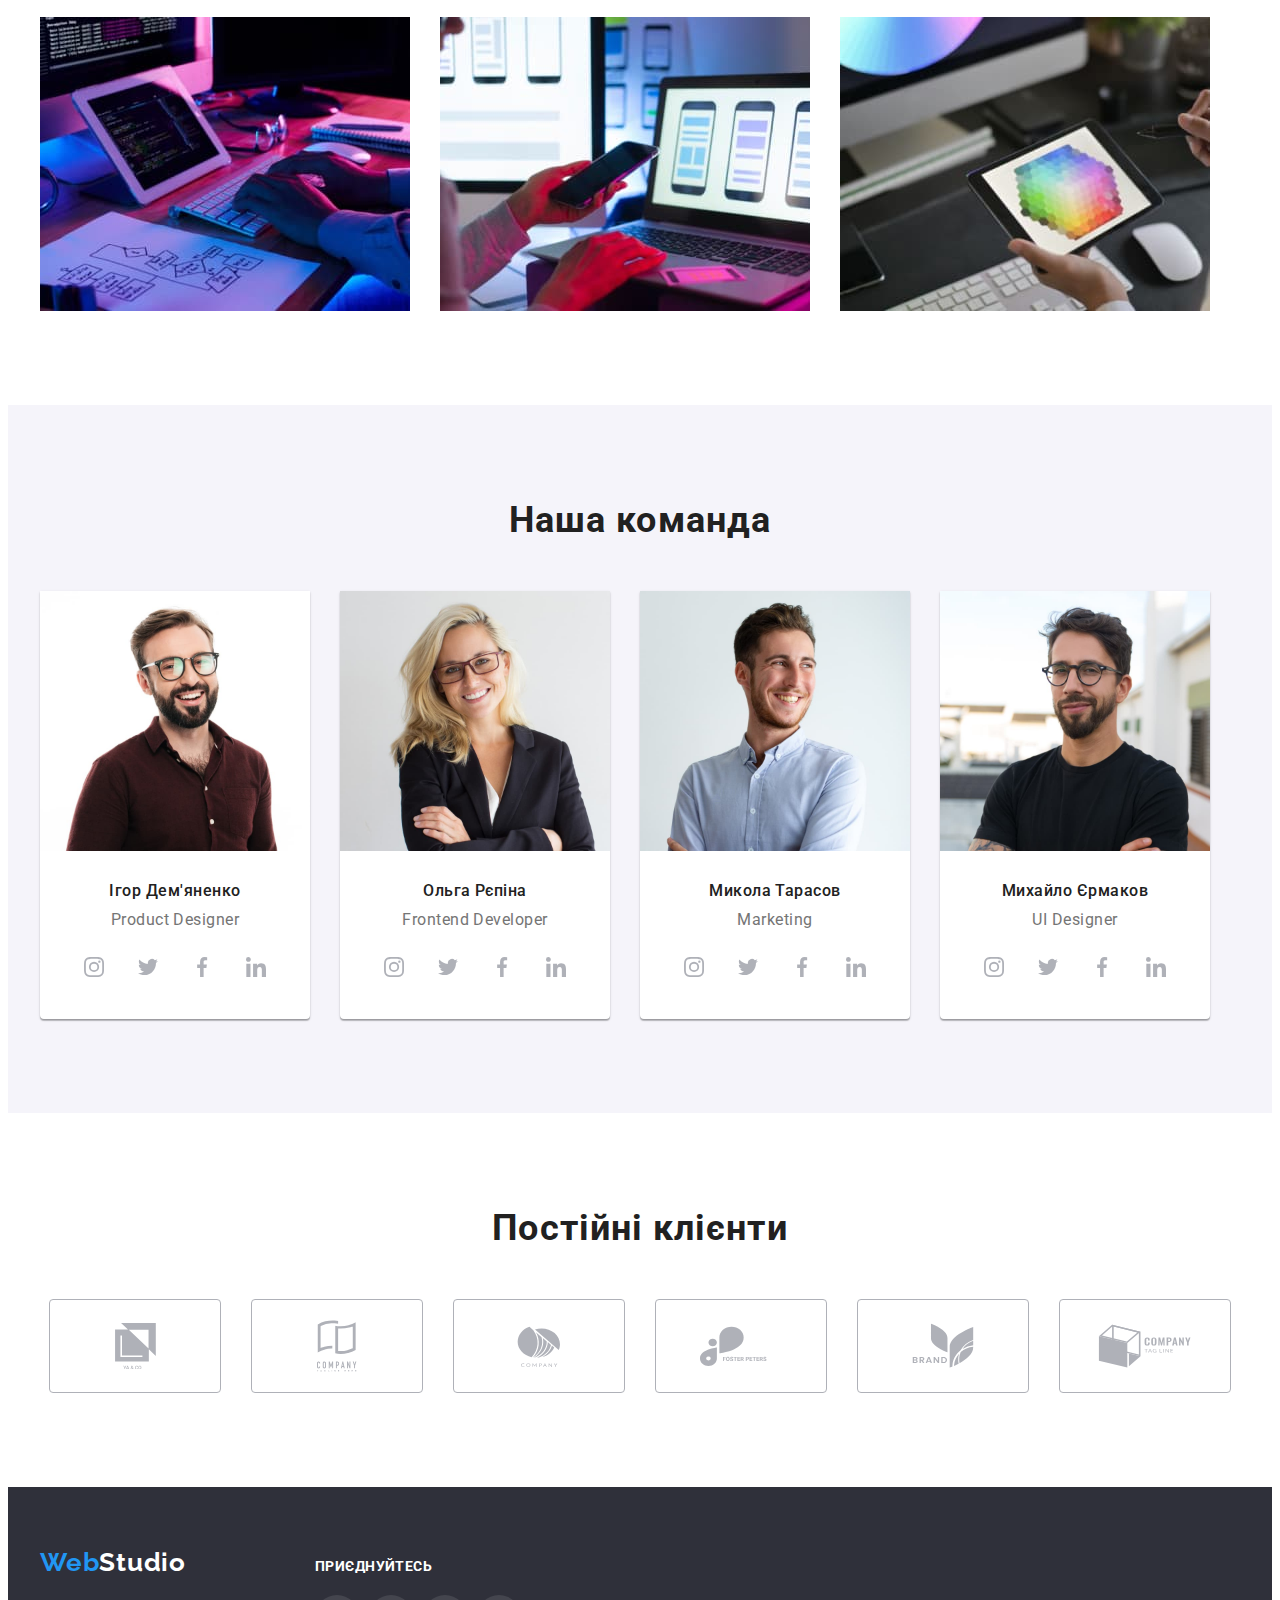
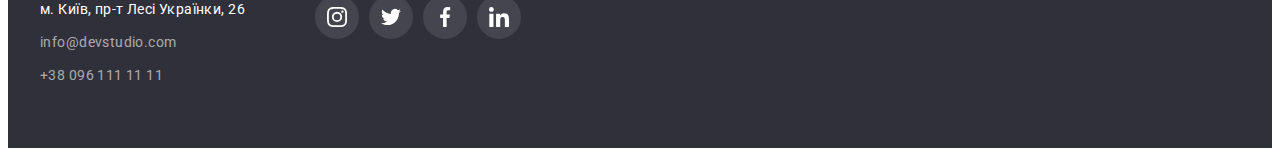
==== commit b660d263: "fixed focus" ====
--- a/index.html
+++ b/index.html
@@ -312,7 +312,7 @@
                 <h2 class="second-title">Постійні клієнти</h2>
                 <ul class="our-clients list">
                     <li class="client">
-                        <a href="client-logo">
+                        <a href="" class="client-logo">
                             <svg class="client-icon" width="41" height="46.7">
                                 <use href="./images/icons.svg#client-1-icon">
                                 </use>
@@ -320,7 +320,7 @@
                         </a>
                     </li>
                     <li class="client">
-                        <a href="client-logo">
+                        <a href="" class="client-logo">
                             <svg class="client-icon" width="40" height="52">
                                 <use href="./images/icons.svg#client-2-icon">
                                 </use>
@@ -328,7 +328,7 @@
                         </a>
                     </li>
                     <li class="client">
-                        <a href="client-logo">
+                        <a href="" class="client-logo">
                             <svg class="client-icon" width="43.46" height="41.18">
                                 <use href="./images/icons.svg#client-3-icon">
                                 </use>
@@ -336,7 +336,7 @@
                         </a>
                     </li>
                     <li class="client">
-                        <a href="client-logo">
+                        <a href="" class="client-logo">
                             <svg class="client-icon" width="84.44" height="40.62">
                                 <use href="./images/icons.svg#client-4-icon">
                                 </use>
@@ -344,7 +344,7 @@
                         </a>
                     </li>
                     <li class="client">
-                        <a href="client-logo">
+                        <a href="" class="client-logo">
                             <svg class="client-icon" width="62.54" height="45.43">
                                 <use href="./images/icons.svg#client-5-icon">
                                 </use>
@@ -352,7 +352,7 @@
                         </a>
                     </li>
                     <li class="client">
-                        <a href="client-logo">
+                        <a href="" class="client-logo">
                             <svg class="client-icon" width="93.79" height="43.93">
                                 <use href="./images/icons.svg#client-6-icon">
                                 </use>
--- a/css/styles.css
+++ b/css/styles.css
@@ -372,14 +372,6 @@
 }
 
 .client-logo {
-  display: flex;
-  justify-content: center;
-  align-items: center;
-  width: 106px;
-  height: 60px;
-}
-
-.client {
   width: 170px;
   height: 92px;
   border: 1px solid var(--icons-color);
@@ -393,13 +385,13 @@
   fill: var(--icons-color);
 }
 
-.client:hover,
-.client:focus {
+.client-logo:hover,
+.client-logo:focus {
   border: 1px solid var(--accent-text-color);
 }
 
-.client:hover .client-icon,
-.client:focus .client-icon {
+.client-logo:hover .client-icon,
+.client-logo:focus .client-icon {
   fill: var(--accent-text-color);
 }
 
